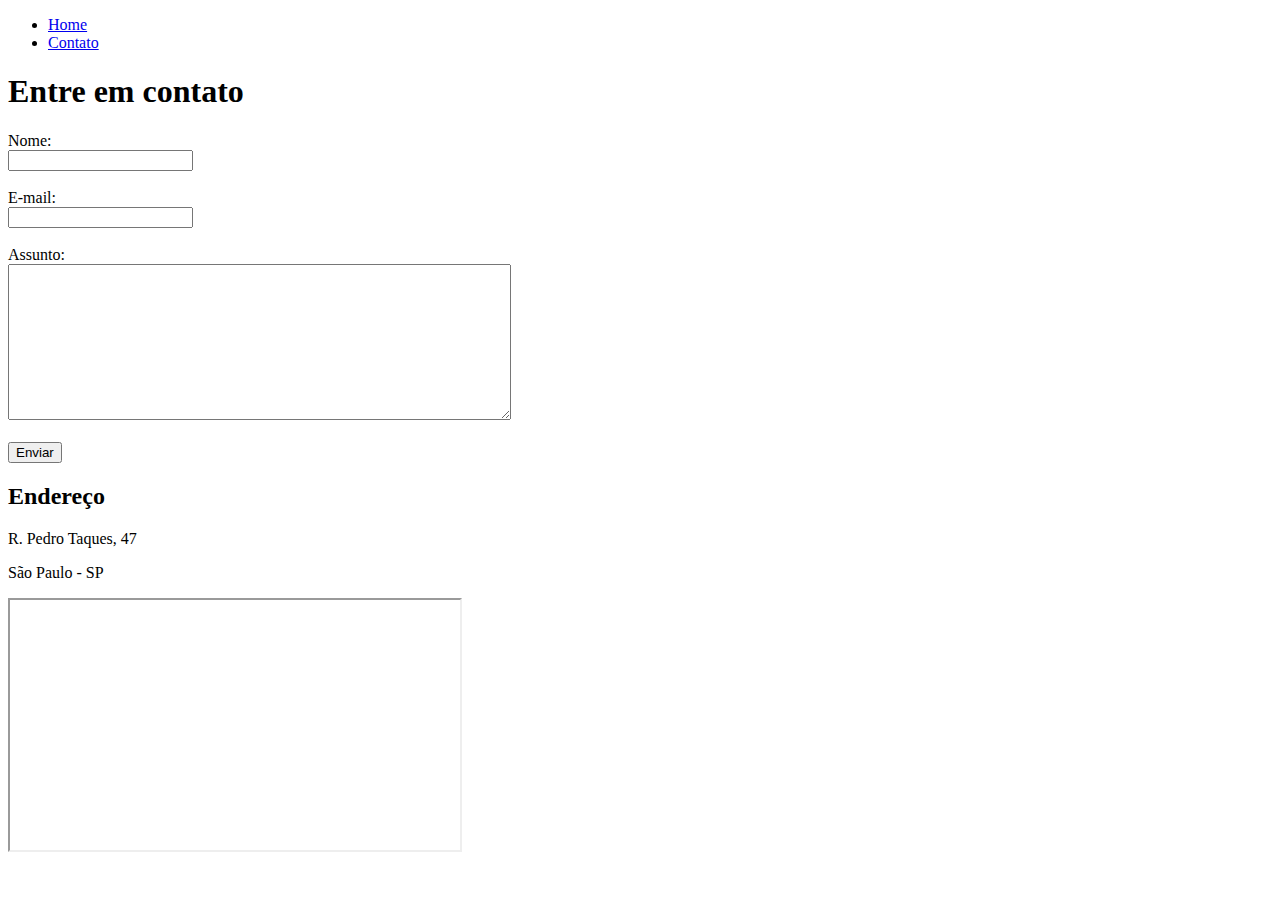
==== contato.html @ 5465f8c0 "Atividade 1 - Fundamentos Web" ====
<!DOCTYPE html>
<html lang="pt-br">

<head>
  <meta charset="UTF-8">
  <meta http-equiv="X-UA-Compatible" content="IE=edge">
  <meta name="viewport" content="width=device-width, initial-scale=1.0">
  <title>Contato</title>
</head>

<body>

  <ul>
    <li>
      <a href="index.html">Home</a>
    </li>
    <li>
      <a href="contato.html">Contato</a>
    </li>
  </ul>

  <h1>Entre em contato</h1>

  <form>
    <label for="nome">Nome:</label> <br>
    <input type="text" id="nome">
    <br>
    <br>
    <label for="email">E-mail:</label> <br>
    <input type="email" id="email">
    <br>
    <br>
    <label for="email">Assunto:</label> <br>
    <textarea name="assunto" id="assunto" cols="60" rows="10"></textarea>
    <br>
    <br>
    <button>Enviar</button>

    <h2>Endereço</h2>

    <p>R. Pedro Taques, 47</p>
    <p>São Paulo - SP</p>

    <iframe src="https://www.google.com/maps/embed?pb=!1m18!1m12!1m3!1d768.8868853691415!2d-46.657169077604784!3d-23.55180851940514!2m3!1f0!2f0!3f0!3m2!1i1024!2i768!4f13.1!3m3!1m2!1s0x94ce5833eef0c135%3A0x4c8cf8b63acf1129!2sPlay%20Easy!5e0!3m2!1spt-BR!2sbr!4v1663861505547!5m2!1spt-BR!2sbr" width="450" height="250" style="border:10;" allowfullscreen="" loading="lazy" referrerpolicy="no-referrer-when-downgrade"></iframe>
  </form>

</body>

</html>
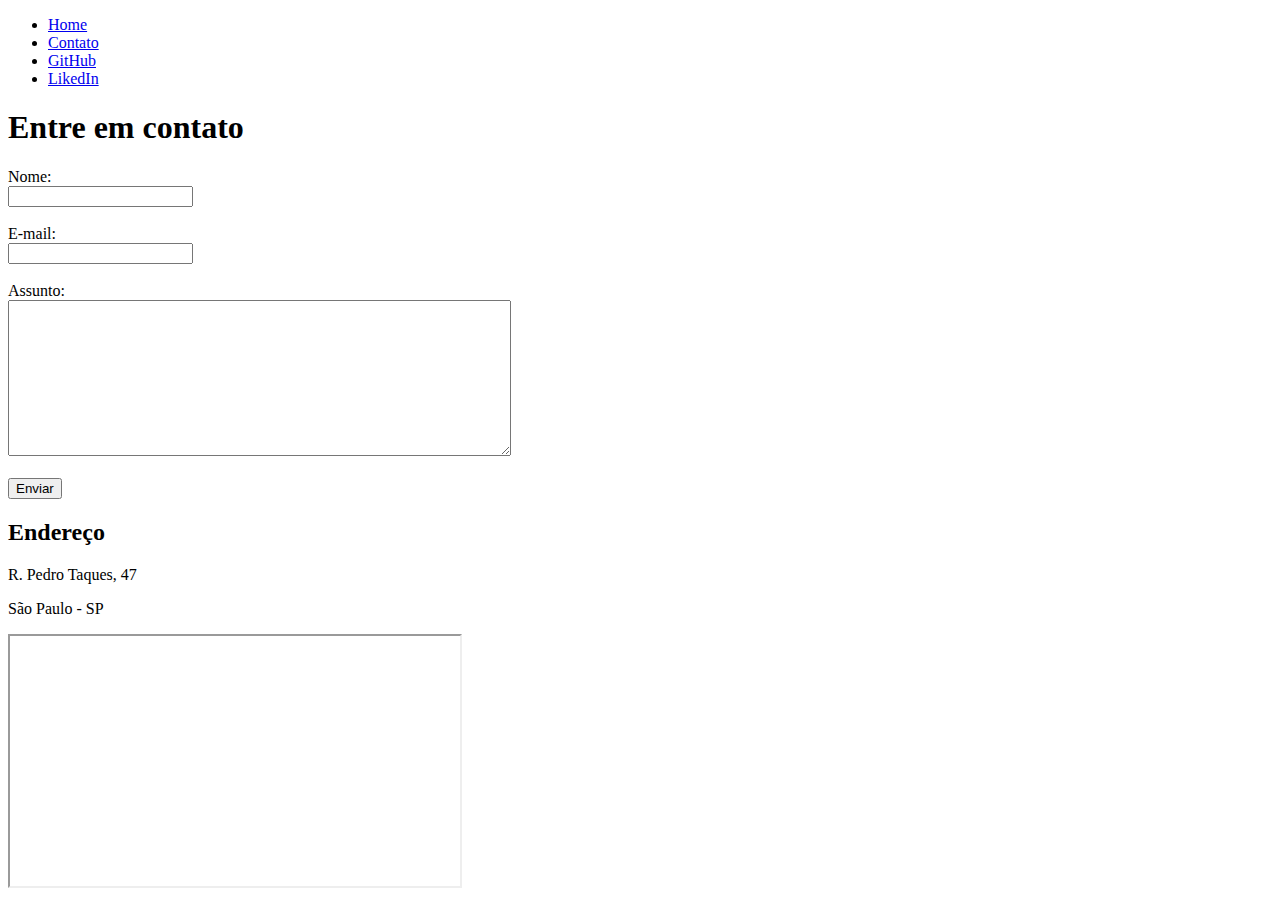
==== commit 22f8804a: "Atividade 1 - Fundamentos Web" ====
--- a/contato.html
+++ b/contato.html
@@ -16,6 +16,12 @@
     </li>
     <li>
       <a href="contato.html">Contato</a>
+    </li>
+    <li>
+      <a href="https://github.com/Gabrielrn">GitHub</a>
+    </li>
+    <li>
+      <a href="https://www.linkedin.com/in/gabriel-nascimento-4a7aa9116/">LikedIn</a>
     </li>
   </ul>
 
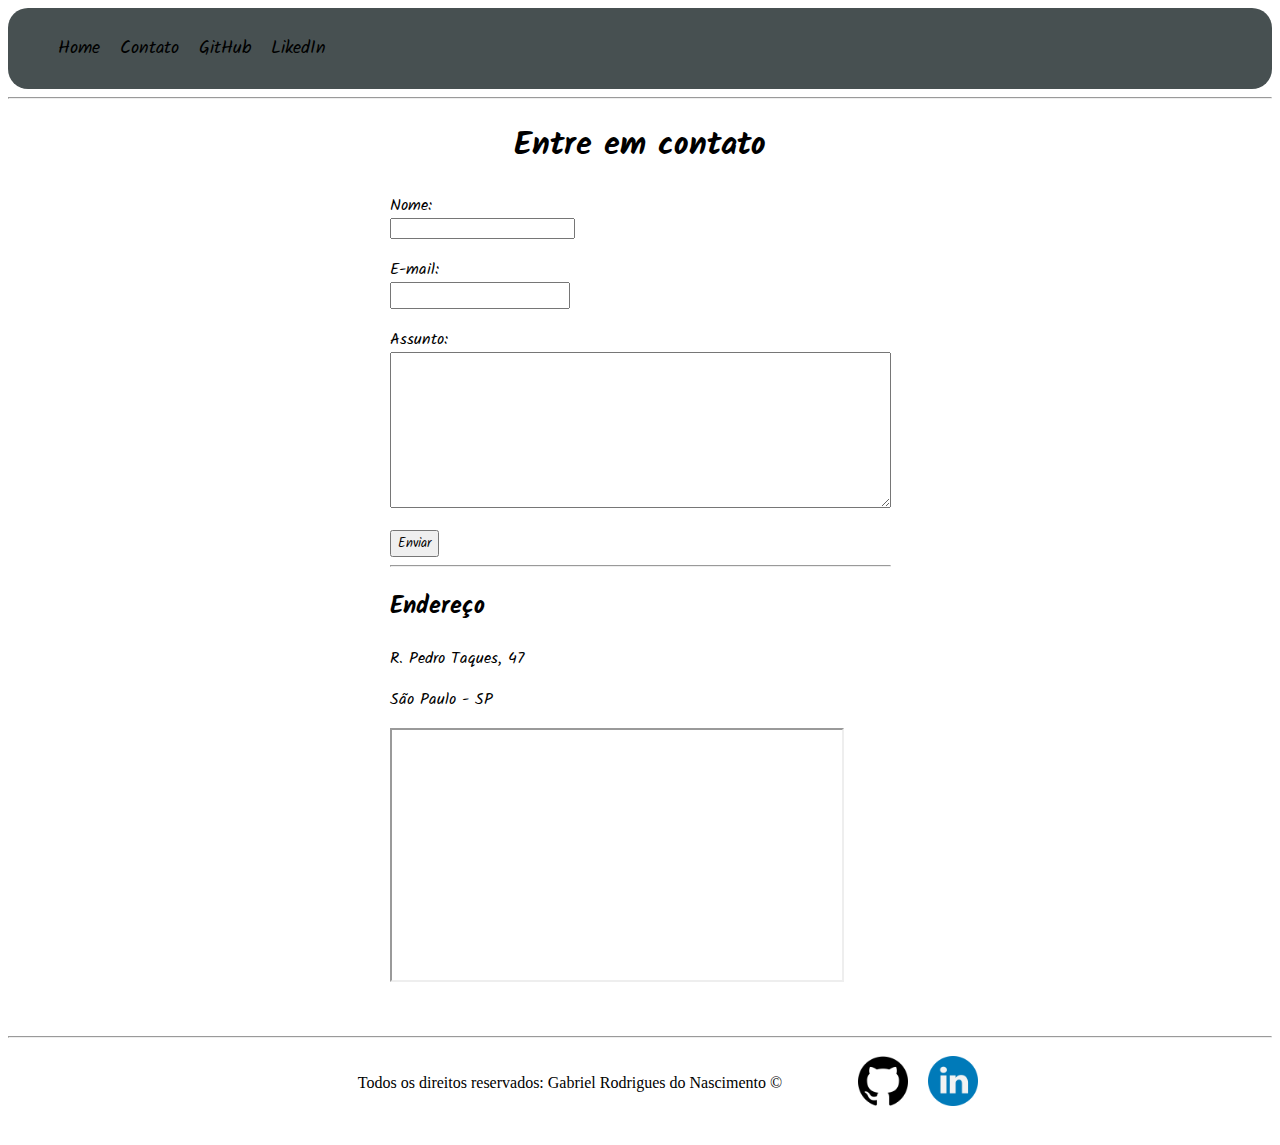
==== commit fe68530e: "Atividade 2 - CSS" ====
--- a/contato.html
+++ b/contato.html
@@ -5,51 +5,72 @@
   <meta charset="UTF-8">
   <meta http-equiv="X-UA-Compatible" content="IE=edge">
   <meta name="viewport" content="width=device-width, initial-scale=1.0">
+  <link rel="stylesheet" href="./assets/css/styles.css">
   <title>Contato</title>
 </head>
 
 <body>
 
-  <ul>
-    <li>
-      <a href="index.html">Home</a>
-    </li>
-    <li>
-      <a href="contato.html">Contato</a>
-    </li>
-    <li>
-      <a href="https://github.com/Gabrielrn">GitHub</a>
-    </li>
-    <li>
-      <a href="https://www.linkedin.com/in/gabriel-nascimento-4a7aa9116/">LikedIn</a>
-    </li>
-  </ul>
+  <nav>
+    <ul>
+      <li>
+        <a href="index.html">Home</a>
+      </li>
+      <div class="nav-contato">
+        <li>
+          <a href="contato.html">Contato</a>
+        </li>
+        <li>
+          <a href="https://github.com/Gabrielrn" target="_blank">GitHub</a>
+        </li>
+        <li>
+          <a href="https://www.linkedin.com/in/gabriel-nascimento-4a7aa9116/" target="_blank">LikedIn</a>
+        </li>
+      </div>
+    </ul>
+  </nav>
+  <hr>
+  <h1 class="center conteudo">Entre em contato</h1>
 
-  <h1>Entre em contato</h1>
+  <div class="container-contato">
+    <div>
+      <form>
+        <label class="conteudo" for="nome">Nome:</label> <br>
+        <input type="text" id="nome">
+        <br>
+        <br>
+        <label class="conteudo" for="email">E-mail:</label> <br>
+        <input class="conteudo" type="email" id="email">
+        <br>
+        <br>
+        <label class="conteudo" for="email">Assunto:</label> <br>
+        <textarea name="assunto" id="assunto" cols="60" rows="10"></textarea>
+        <br>
+        <br>
+        <button class="conteudo">Enviar</button>
+        <hr>
+        <h2 class="conteudo">Endereço</h2>
+        <p class="conteudo">R. Pedro Taques, 47</p>
+        <p class="conteudo">São Paulo - SP</p>
+        <iframe src="https://www.google.com/maps/embed?pb=!1m18!1m12!1m3!1d768.8868853691415!2d-46.657169077604784!3d-23.55180851940514!2m3!1f0!2f0!3f0!3m2!1i1024!2i768!4f13.1!3m3!1m2!1s0x94ce5833eef0c135%3A0x4c8cf8b63acf1129!2sPlay%20Easy!5e0!3m2!1spt-BR!2sbr!4v1663861505547!5m2!1spt-BR!2sbr" width="450" height="250" style="border:10;" allowfullscreen="" loading="lazy" referrerpolicy="no-referrer-when-downgrade"></iframe>
+    </div>
+    </form>
+  </div>
 
-  <form>
-    <label for="nome">Nome:</label> <br>
-    <input type="text" id="nome">
-    <br>
-    <br>
-    <label for="email">E-mail:</label> <br>
-    <input type="email" id="email">
-    <br>
-    <br>
-    <label for="email">Assunto:</label> <br>
-    <textarea name="assunto" id="assunto" cols="60" rows="10"></textarea>
-    <br>
-    <br>
-    <button>Enviar</button>
-
-    <h2>Endereço</h2>
-
-    <p>R. Pedro Taques, 47</p>
-    <p>São Paulo - SP</p>
-
-    <iframe src="https://www.google.com/maps/embed?pb=!1m18!1m12!1m3!1d768.8868853691415!2d-46.657169077604784!3d-23.55180851940514!2m3!1f0!2f0!3f0!3m2!1i1024!2i768!4f13.1!3m3!1m2!1s0x94ce5833eef0c135%3A0x4c8cf8b63acf1129!2sPlay%20Easy!5e0!3m2!1spt-BR!2sbr!4v1663861505547!5m2!1spt-BR!2sbr" width="450" height="250" style="border:10;" allowfullscreen="" loading="lazy" referrerpolicy="no-referrer-when-downgrade"></iframe>
-  </form>
-
+  <hr class="hr-ft">
+  <footer class="conteudo">
+    <div class="container-social footer">
+      <p class="footer">
+        Todos os direitos reservados: Gabriel Rodrigues do Nascimento &copy
+      </p>
+      <a href="https://github.com/Gabrielrn" target="_blank">
+        <img class="tm-social" src="./assets/img/github.png" alt="GitHub">
+      </a>
+      <a href="https://www.linkedin.com/in/gabriel-nascimento-4a7aa9116/" target="_blank">
+        <img class="tm-social" src="./assets/img/linkedin.png" alt="LinkedIn">
+      </a>
+    </div>
+  </footer>
 </body>
 
 </html>--- a/assets/css/styles.css
+++ b/assets/css/styles.css
@@ -0,0 +1,157 @@
+@import url("https://fonts.googleapis.com/css2?family=Kalam&family=Roboto&display=swap");
+
+/*Estilos index.html*/
+nav {
+  background-color: #475051;
+  border-radius: 20px;
+  padding: 10px;
+  display: flex;
+  justify-content: space-between;
+  font-family: "Kalam", cursive;
+}
+
+.center {
+  text-align: center;
+}
+
+.nome-site {
+  font-size: 18px;
+  padding-left: 10px;
+}
+
+ul {
+  list-style: none;
+  display: flex;
+}
+
+li {
+  margin-right: 20px;
+  font-size: 18px;
+}
+
+a {
+  text-decoration: none;
+  color: black;
+}
+
+a:hover {
+  color: #6c5954;
+}
+
+.conteudo {
+  font-family: "Kalam", cursive;
+}
+
+#banner {
+  display: flex;
+  align-content: center;
+  width: 300px;
+  margin-top: 20px;
+  margin-bottom: 20px;
+  margin-left: 90px;
+  padding: 20px;
+}
+
+.container {
+  background-color: #b7b3b8;
+  margin: 0 auto;
+  margin-bottom: 25px;
+  width: 55%;
+  border-radius: 20px;
+  display: flex;
+  flex-wrap: wrap;
+  flex-flow: row;
+  flex-direction: row;
+  justify-content: center;
+  align-items: center;
+}
+
+.container-jogos {
+  margin: 0 auto;
+  margin-bottom: 25px;
+  width: 70vw;
+  display: flex;
+  flex-flow: row;
+  justify-content: right;
+}
+
+.div1 {
+  display: flex;
+  flex-flow: row;
+  justify-content: center;
+  background-color: #b7b3b8;
+  border-radius: 20px;
+}
+
+.sinopse {
+  margin-left: 20px;
+  align-self: center;
+}
+
+.sobre {
+  padding-left: 20px;
+  margin-left: 50px;
+}
+
+.imagem-jogo {
+  width: 300px;
+  margin-top: 50px;
+  margin-right: 200px;
+  border: 5px solid black;
+  border-radius: 10px;
+}
+
+.trailer {
+  text-align: center;
+}
+
+.footer {
+  text-align: center;
+  border-radius: 20px;
+  width: 100%;
+  font-family: "Permanent Marker", cursive;
+}
+
+.container-social {
+  margin: 0 auto;
+  margin-bottom: 25px;
+  width: 55%;
+  border-radius: 20px;
+  display: flex;
+  flex-wrap: wrap;
+  flex-flow: row;
+  flex-direction: row;
+  justify-content: center;
+  align-items: center;
+}
+
+.tm-social {
+  width: 50px;
+  height: 50px;
+  padding: 10px;
+}
+
+.hr-ft {
+  margin-top: 50px;
+}
+
+/*estilos contato.index*/
+
+.container-contato {
+  display: flex;
+  flex-flow: row;
+  justify-content: center;
+}
+
+.nav-contato {
+  display: flex;
+  justify-content: space-between;
+}
+
+/*
+Unidades de medida
+px -> unidade absoluta
+$ -> unidade relativa
+viewUnits -> vw (viewWidth) / vh (viewHeight) -> unidade relativa (vai de 0 a 100)
+rem -> do tamanho da letra M maiúscula do navegador do usuáriom, por padrão tem tamanha de 16px
+*/
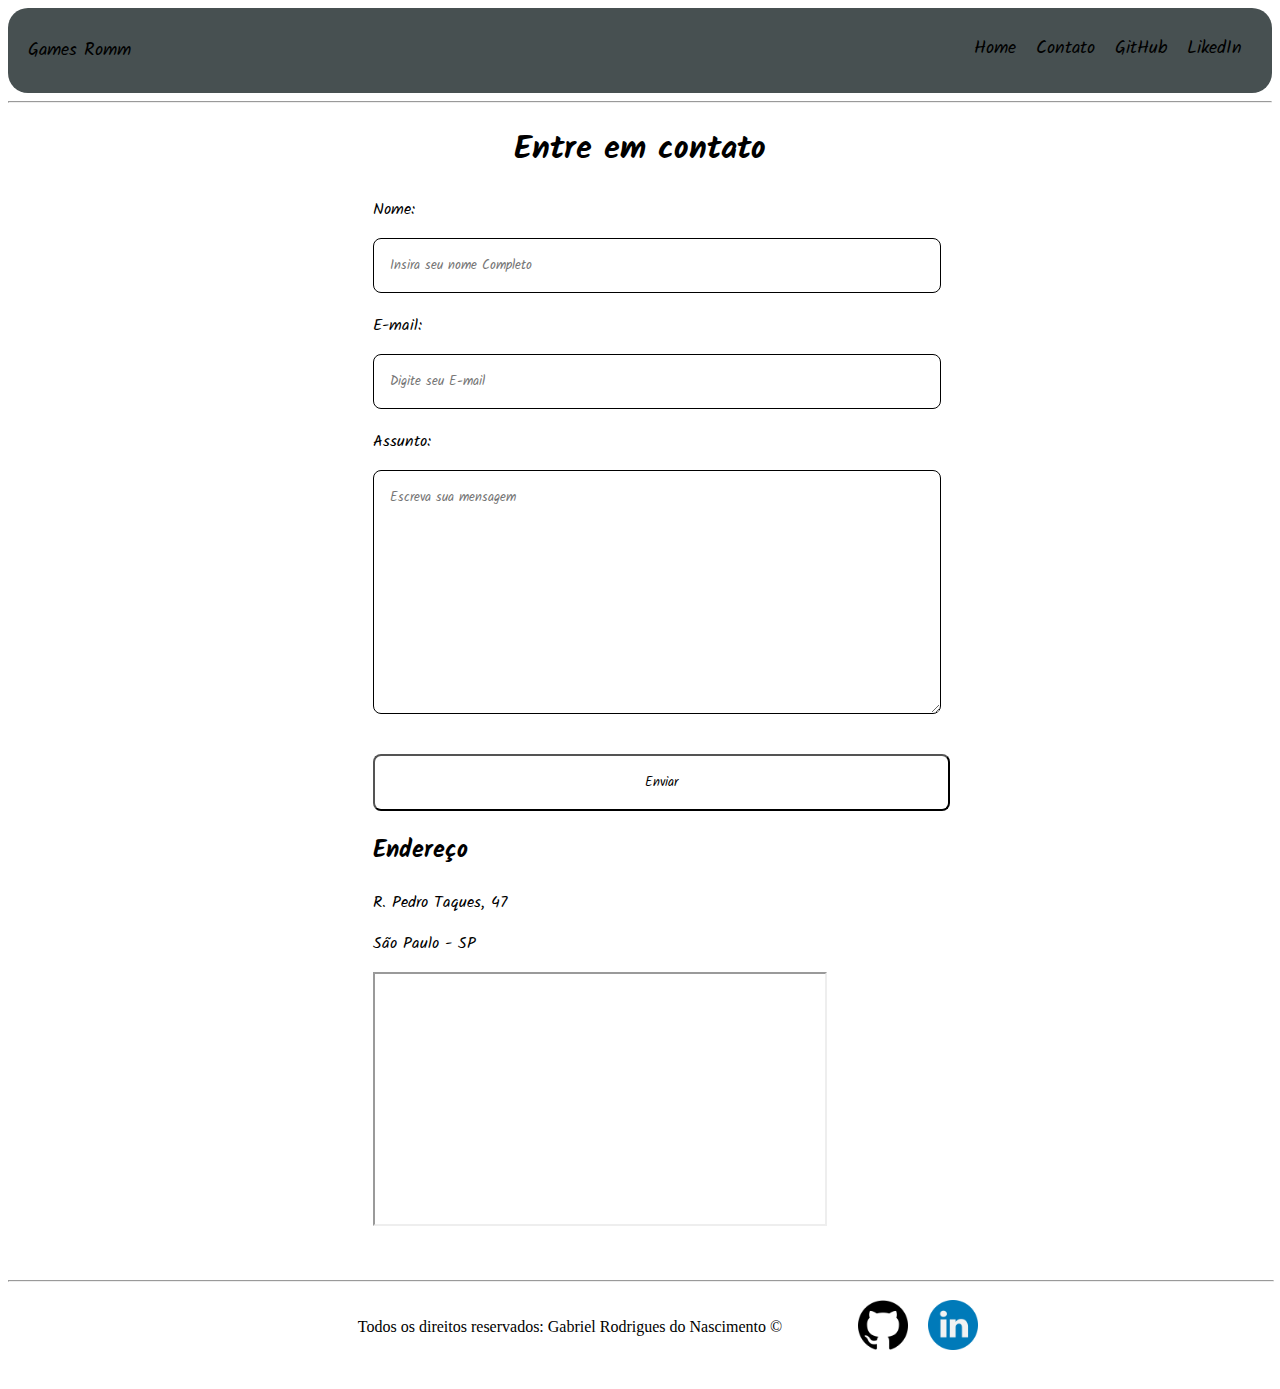
==== commit cb8f4fb8: "Atividade 2 - CSS" ====
--- a/contato.html
+++ b/contato.html
@@ -12,6 +12,7 @@
 <body>
 
   <nav>
+    <p class="nome-site">Games Romm</p>
     <ul>
       <li>
         <a href="index.html">Home</a>
@@ -35,20 +36,23 @@
   <div class="container-contato">
     <div>
       <form>
-        <label class="conteudo" for="nome">Nome:</label> <br>
-        <input type="text" id="nome">
-        <br>
-        <br>
-        <label class="conteudo" for="email">E-mail:</label> <br>
-        <input class="conteudo" type="email" id="email">
-        <br>
-        <br>
-        <label class="conteudo" for="email">Assunto:</label> <br>
-        <textarea name="assunto" id="assunto" cols="60" rows="10"></textarea>
-        <br>
-        <br>
+        <div class="info">
+          <label class="conteudo" for="nome">Nome:</label>
+          <input type="text" id="nome" placeholder="Insira seu nome Completo" class="conteudo">
+        </div>
+
+        <div class="info">
+          <label class="conteudo" for="email">E-mail:</label>
+          <input class="conteudo" type="email" id="email" placeholder="Digite seu E-mail" class="conteudo">
+        </div>
+
+        <div class="info">
+          <label class="conteudo" for="email">Assunto:</label>
+          <textarea name="assunto" id="assunto" cols="60" rows="10" placeholder="Escreva sua mensagem" class="conteudo"></textarea>
+        </div>
+
         <button class="conteudo">Enviar</button>
-        <hr>
+
         <h2 class="conteudo">Endereço</h2>
         <p class="conteudo">R. Pedro Taques, 47</p>
         <p class="conteudo">São Paulo - SP</p>
--- a/assets/css/styles.css
+++ b/assets/css/styles.css
@@ -133,6 +133,7 @@
 
 .hr-ft {
   margin-top: 50px;
+  width: 100%;
 }
 
 /*estilos contato.index*/
@@ -145,7 +146,36 @@
 
 .nav-contato {
   display: flex;
+  justify-content: flex-end;
   justify-content: space-between;
+}
+
+input,
+textarea,
+button {
+  width: 100%;
+  margin-top: 1rem;
+  padding: 1rem;
+  border-radius: 8px;
+}
+
+input,
+textarea {
+  border: 1px solid black;
+}
+
+button {
+  background-color: transparent;
+  cursor: pointer;
+  width: 108%;
+}
+
+button:hover {
+  background-color: #6c5954;
+}
+
+.info {
+  padding-bottom: 20px;
 }
 
 /*
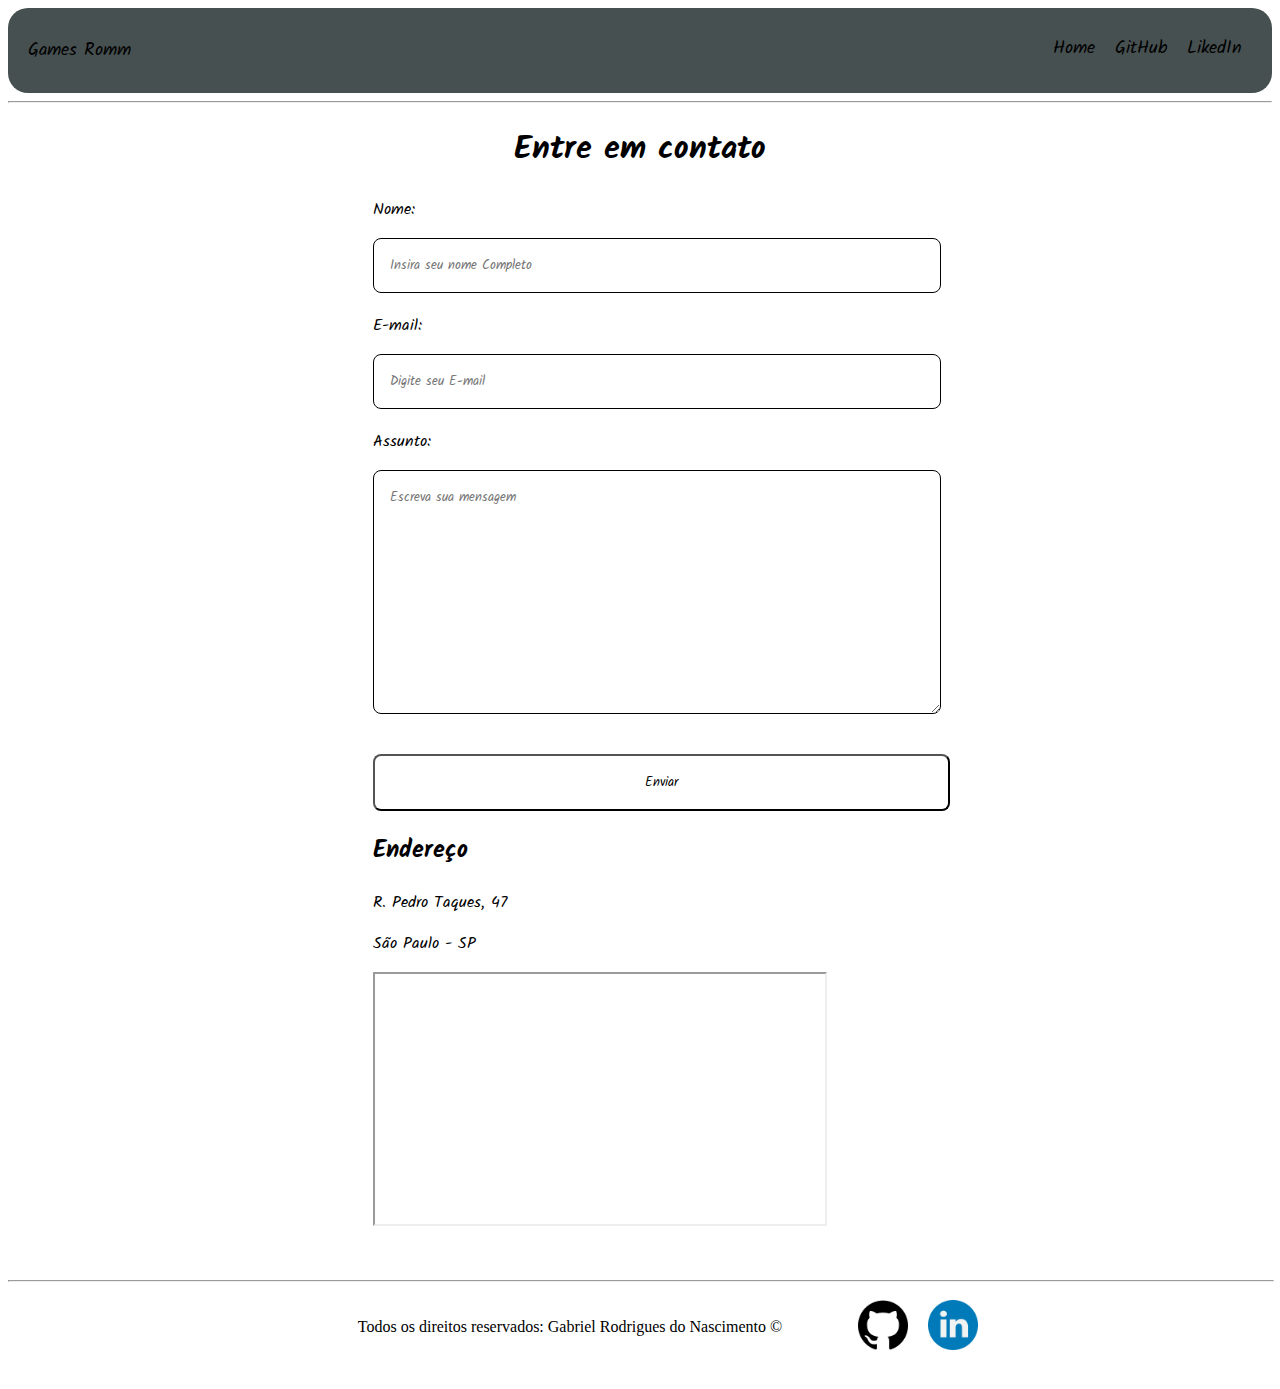
==== commit fac24b9c: "Atividade 2 - CSS" ====
--- a/contato.html
+++ b/contato.html
@@ -18,9 +18,6 @@
         <a href="index.html">Home</a>
       </li>
       <div class="nav-contato">
-        <li>
-          <a href="contato.html">Contato</a>
-        </li>
         <li>
           <a href="https://github.com/Gabrielrn" target="_blank">GitHub</a>
         </li>
--- a/assets/css/styles.css
+++ b/assets/css/styles.css
@@ -81,6 +81,7 @@
   justify-content: center;
   background-color: #b7b3b8;
   border-radius: 20px;
+  margin-top: 30px;
 }
 
 .sinopse {
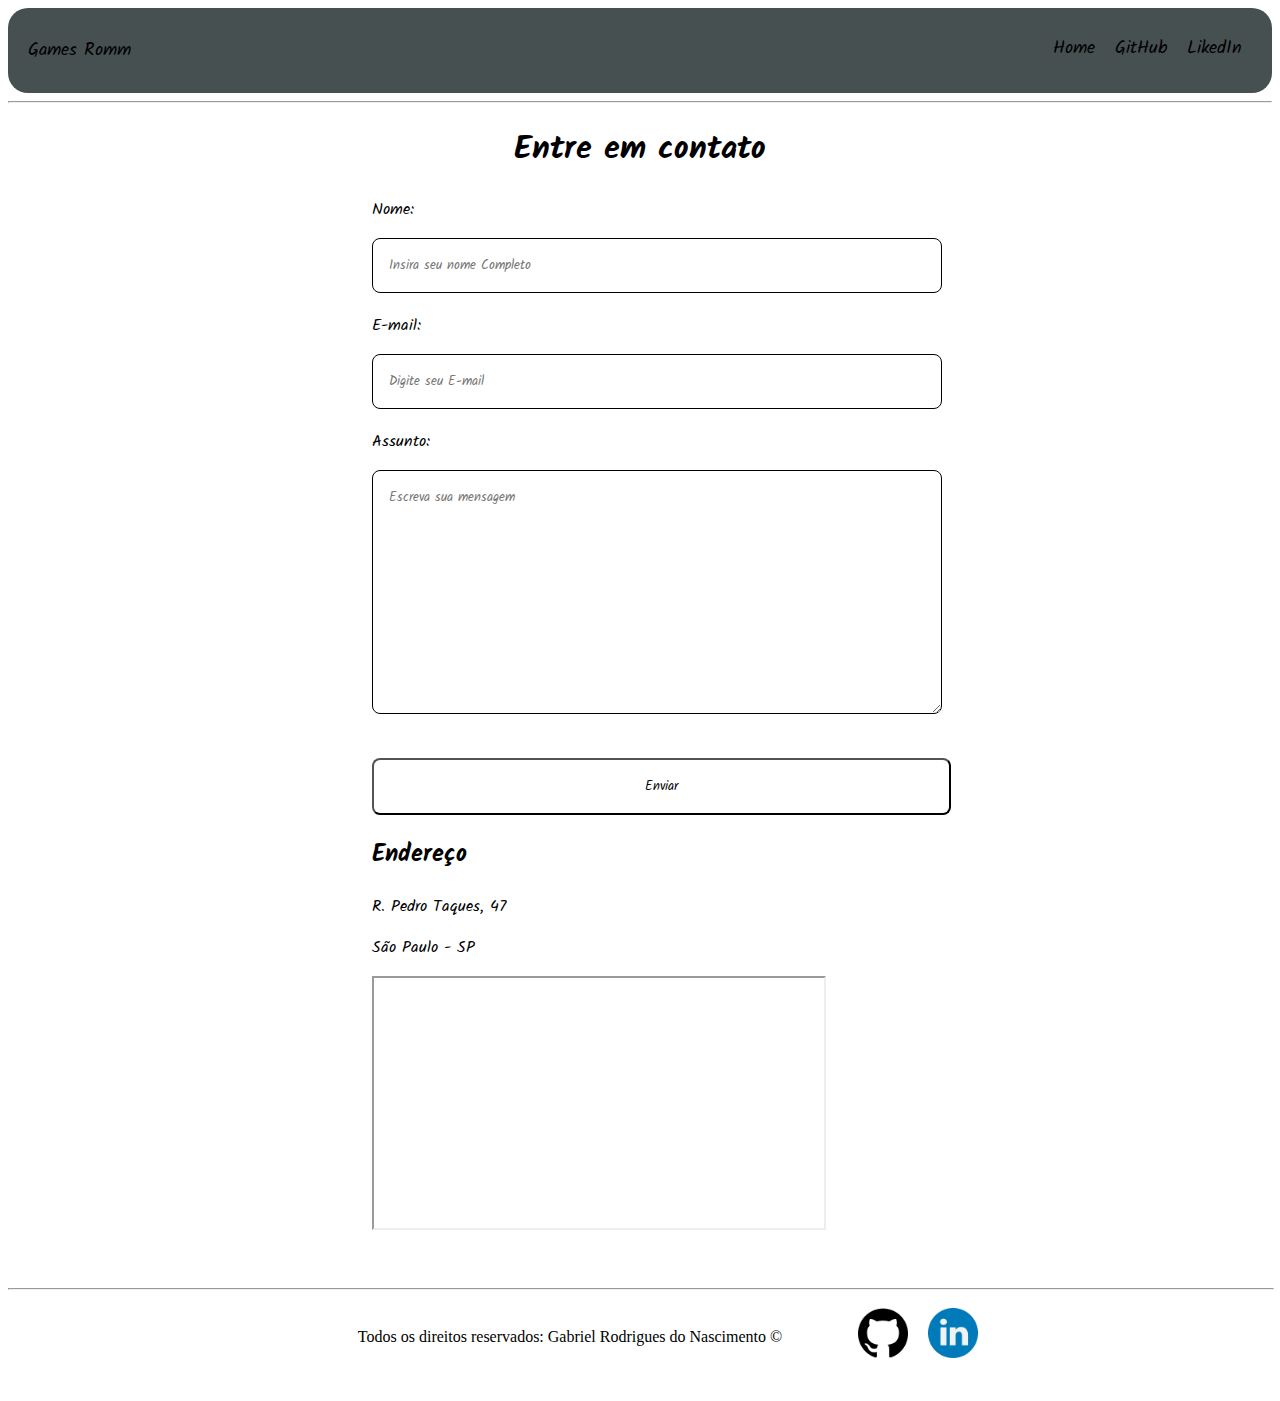
==== commit a01fb6cc: "Validação do Formulário" ====
--- a/contato.html
+++ b/contato.html
@@ -35,25 +35,34 @@
       <form>
         <div class="info">
           <label class="conteudo" for="nome">Nome:</label>
-          <input type="text" id="nome" placeholder="Insira seu nome Completo" class="conteudo">
+          <input type="text" id="nome" placeholder="Insira seu nome Completo" class="conteudo" onkeyup="validaNome()">
+          <div id="txtNome">
+
+          </div>
         </div>
 
         <div class="info">
           <label class="conteudo" for="email">E-mail:</label>
-          <input class="conteudo" type="email" id="email" placeholder="Digite seu E-mail" class="conteudo">
+          <input class="conteudo" type="email" id="email" placeholder="Digite seu E-mail" class="conteudo" onkeyup="validaEmail()">
+          <div id="txtEmail">
+
+          </div>
+        </div>
+      
+        <div class="info">
+          <label class="conteudo" for="assunto">Assunto:</label>
+          <textarea name="assunto" id="assunto" cols="60" rows="10" placeholder="Escreva sua mensagem" class="conteudo" onkeyup="validaAssunto()"></textarea>
+          <div id="txtAssunto">
+
+          </div>
         </div>
 
-        <div class="info">
-          <label class="conteudo" for="email">Assunto:</label>
-          <textarea name="assunto" id="assunto" cols="60" rows="10" placeholder="Escreva sua mensagem" class="conteudo"></textarea>
-        </div>
-
-        <button class="conteudo">Enviar</button>
+        <button class="conteudo" onclick="enviar()">Enviar</button>
 
         <h2 class="conteudo">Endereço</h2>
         <p class="conteudo">R. Pedro Taques, 47</p>
         <p class="conteudo">São Paulo - SP</p>
-        <iframe src="https://www.google.com/maps/embed?pb=!1m18!1m12!1m3!1d768.8868853691415!2d-46.657169077604784!3d-23.55180851940514!2m3!1f0!2f0!3f0!3m2!1i1024!2i768!4f13.1!3m3!1m2!1s0x94ce5833eef0c135%3A0x4c8cf8b63acf1129!2sPlay%20Easy!5e0!3m2!1spt-BR!2sbr!4v1663861505547!5m2!1spt-BR!2sbr" width="450" height="250" style="border:10;" allowfullscreen="" loading="lazy" referrerpolicy="no-referrer-when-downgrade"></iframe>
+        <iframe src="https://www.google.com/maps/embed?pb=!1m18!1m12!1m3!1d768.8868853691415!2d-46.657169077604784!3d-23.55180851940514!2m3!1f0!2f0!3f0!3m2!1i1024!2i768!4f13.1!3m3!1m2!1s0x94ce5833eef0c135%3A0x4c8cf8b63acf1129!2sPlay%20Easy!5e0!3m2!1spt-BR!2sbr!4v1663861505547!5m2!1spt-BR!2sbr" width="450" height="250" style="border:10;" allowfullscreen="" loading="lazy" referrerpolicy="no-referrer-when-downgrade" id="mapa" onmousemove="mapaZoom()" onmouseout="mapaNormal()"></iframe>
     </div>
     </form>
   </div>
@@ -72,6 +81,8 @@
       </a>
     </div>
   </footer>
+
+  <script src="./assets/scripts/script.js"></script>
 </body>
 
 </html>--- a/assets/css/styles.css
+++ b/assets/css/styles.css
@@ -1,4 +1,8 @@
 @import url("https://fonts.googleapis.com/css2?family=Kalam&family=Roboto&display=swap");
+
+* {
+  font-family: "Kalam", cursive;
+}
 
 /*Estilos index.html*/
 nav {
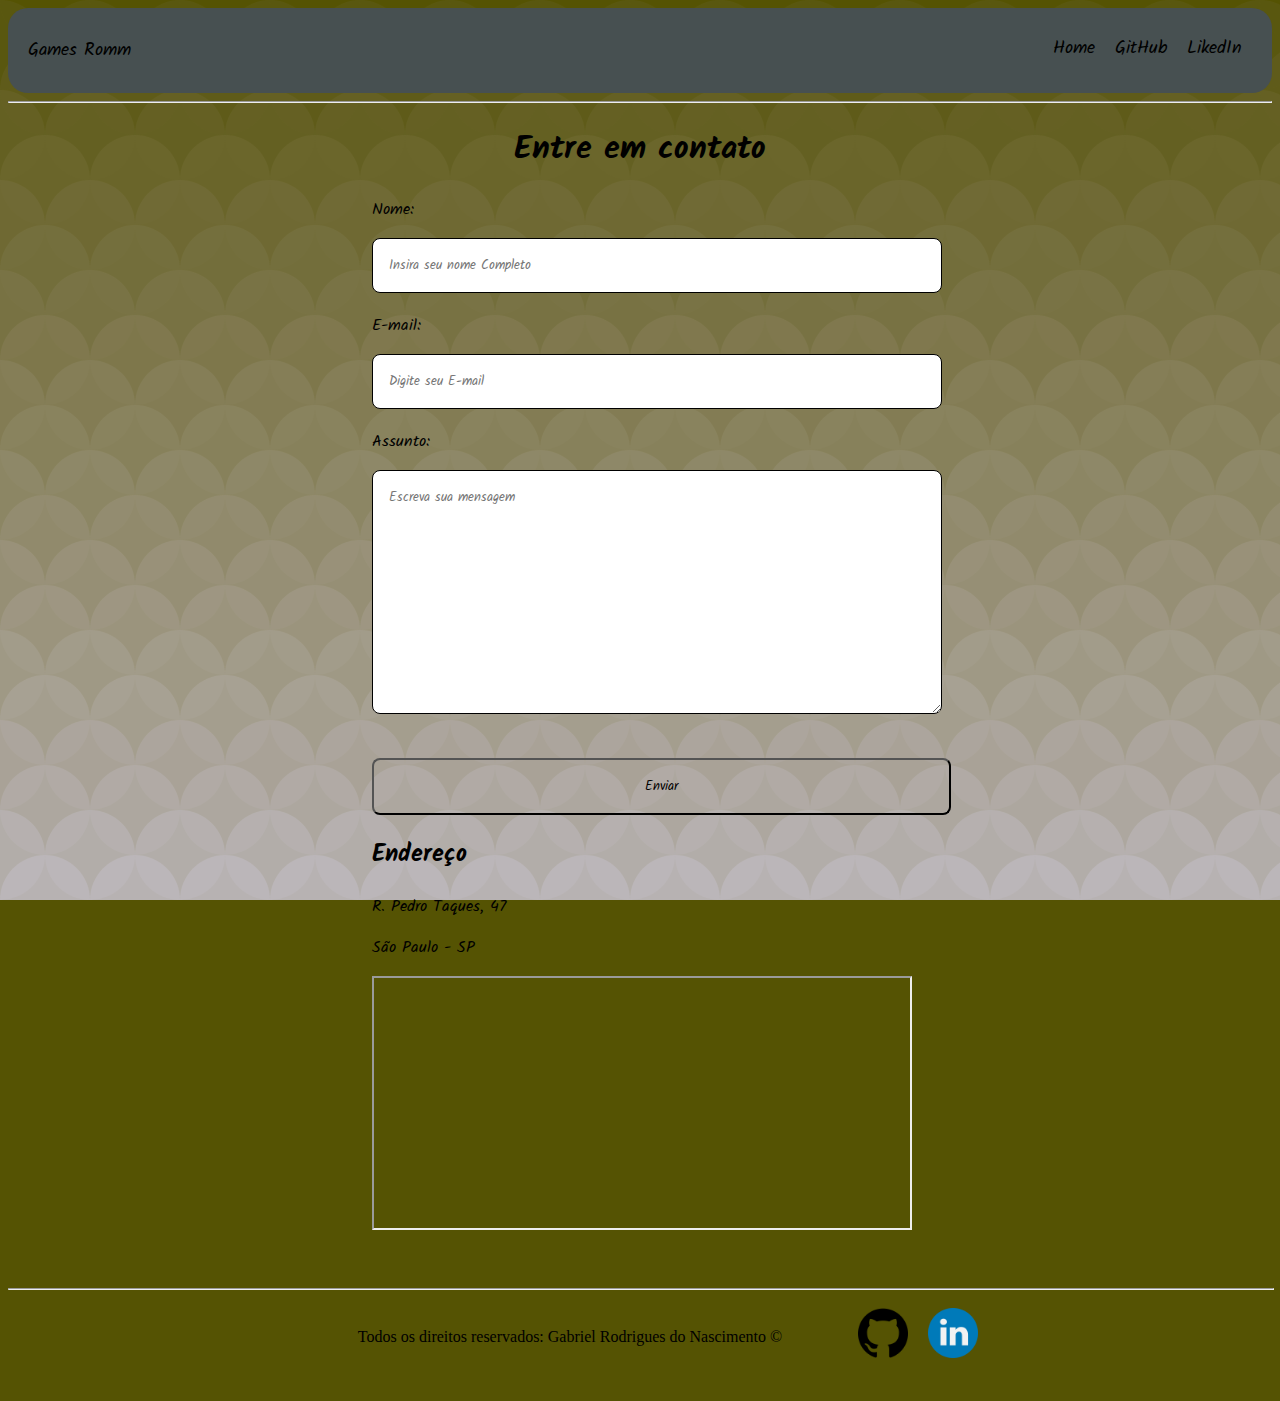
==== commit 113c1d23: "CSS" ====
--- a/contato.html
+++ b/contato.html
@@ -9,7 +9,7 @@
   <title>Contato</title>
 </head>
 
-<body>
+<body class="fundo">
 
   <nav>
     <p class="nome-site">Games Romm</p>
@@ -35,7 +35,7 @@
       <form>
         <div class="info">
           <label class="conteudo" for="nome">Nome:</label>
-          <input type="text" id="nome" placeholder="Insira seu nome Completo" class="conteudo" onkeyup="validaNome()">
+          <input type="text" id="nome" placeholder="Insira seu nome Completo" class="conteudo" onkeyup="validaNome()" required>
           <div id="txtNome">
 
           </div>
@@ -43,7 +43,7 @@
 
         <div class="info">
           <label class="conteudo" for="email">E-mail:</label>
-          <input class="conteudo" type="email" id="email" placeholder="Digite seu E-mail" class="conteudo" onkeyup="validaEmail()">
+          <input class="conteudo" type="email" id="email" placeholder="Digite seu E-mail" class="conteudo" onkeyup="validaEmail()" required>
           <div id="txtEmail">
 
           </div>
--- a/assets/css/styles.css
+++ b/assets/css/styles.css
@@ -141,6 +141,11 @@
   width: 100%;
 }
 
+iframe {
+  justify-content: center;
+  width: 100%;
+}
+
 /*estilos contato.index*/
 
 .container-contato {
@@ -181,6 +186,13 @@
 
 .info {
   padding-bottom: 20px;
+}
+
+.fundo {
+  background-color: #555303;
+  background-image: url("data:image/svg+xml,%3Csvg xmlns='http://www.w3.org/2000/svg' viewBox='0 0 100 1000'%3E%3Cg fill-opacity='0.96'%3E%3Ccircle fill='%23555303' cx='50' cy='0' r='50'/%3E%3Cg fill='%235a5810' %3E%3Ccircle cx='0' cy='50' r='50'/%3E%3Ccircle cx='100' cy='50' r='50'/%3E%3C/g%3E%3Ccircle fill='%23605c1a' cx='50' cy='100' r='50'/%3E%3Cg fill='%23656123' %3E%3Ccircle cx='0' cy='150' r='50'/%3E%3Ccircle cx='100' cy='150' r='50'/%3E%3C/g%3E%3Ccircle fill='%236b662c' cx='50' cy='200' r='50'/%3E%3Cg fill='%23706a35' %3E%3Ccircle cx='0' cy='250' r='50'/%3E%3Ccircle cx='100' cy='250' r='50'/%3E%3C/g%3E%3Ccircle fill='%23756f3d' cx='50' cy='300' r='50'/%3E%3Cg fill='%237a7446' %3E%3Ccircle cx='0' cy='350' r='50'/%3E%3Ccircle cx='100' cy='350' r='50'/%3E%3C/g%3E%3Ccircle fill='%2380794e' cx='50' cy='400' r='50'/%3E%3Cg fill='%23857e57' %3E%3Ccircle cx='0' cy='450' r='50'/%3E%3Ccircle cx='100' cy='450' r='50'/%3E%3C/g%3E%3Ccircle fill='%238a835f' cx='50' cy='500' r='50'/%3E%3Cg fill='%238f8868' %3E%3Ccircle cx='0' cy='550' r='50'/%3E%3Ccircle cx='100' cy='550' r='50'/%3E%3C/g%3E%3Ccircle fill='%23948d71' cx='50' cy='600' r='50'/%3E%3Cg fill='%2399927a' %3E%3Ccircle cx='0' cy='650' r='50'/%3E%3Ccircle cx='100' cy='650' r='50'/%3E%3C/g%3E%3Ccircle fill='%239e9782' cx='50' cy='700' r='50'/%3E%3Cg fill='%23a39c8b' %3E%3Ccircle cx='0' cy='750' r='50'/%3E%3Ccircle cx='100' cy='750' r='50'/%3E%3C/g%3E%3Ccircle fill='%23a8a194' cx='50' cy='800' r='50'/%3E%3Cg fill='%23ada69d' %3E%3Ccircle cx='0' cy='850' r='50'/%3E%3Ccircle cx='100' cy='850' r='50'/%3E%3C/g%3E%3Ccircle fill='%23b1aba6' cx='50' cy='900' r='50'/%3E%3Cg fill='%23b6b1b0' %3E%3Ccircle cx='0' cy='950' r='50'/%3E%3Ccircle cx='100' cy='950' r='50'/%3E%3C/g%3E%3Ccircle fill='%23BBB6B9' cx='50' cy='1000' r='50'/%3E%3C/g%3E%3C/svg%3E");
+  background-attachment: fixed;
+  background-size: contain;
 }
 
 /*
